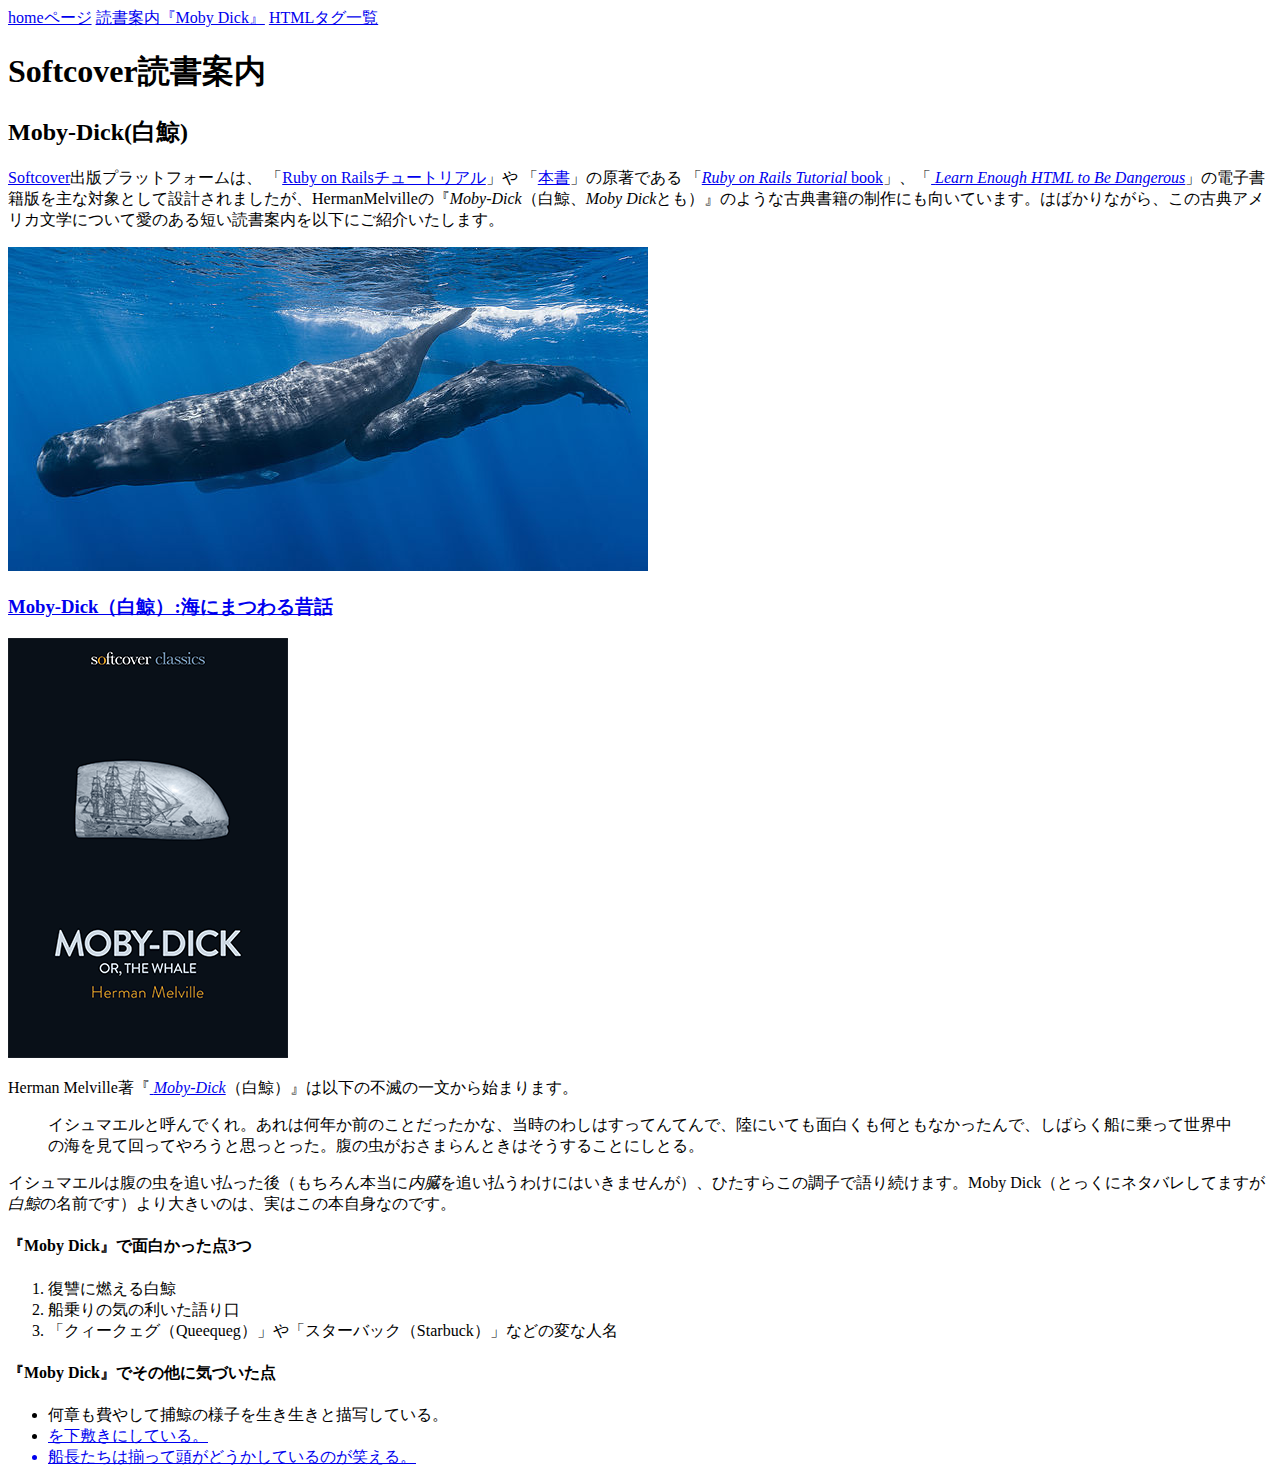
==== moby_dick.html @ 2a836c36 "Add a Moby Dick page and a menu" ====
<!DOCTYPE html>
<html lang="ja">
  <head>
    <meta charset="utf-8">
    <title>Moby Dick(白鯨)</title>
  </head>
  <body>
    <div>
      <a href="index.html">homeページ</a>
      <a href="moby_dick.html">読書案内『Moby Dick』</a>
      <a href="tags.html">HTMLタグ一覧</a>
    </div>
  <!-- スタイルをもっと追加すること（最後のセクションで行う予定）-->
  <header>
    <h1>Softcover読書案内</h1>
    <h2>Moby-Dick(白鯨)</h2>
  </header>

  <div>
    <p>
      <a href="https://www.Softcover.io/">Softcover</a>出版プラットフォームは、
      「<a href="https://railstutorial.jp/">Ruby on Railsチュートリアル</a>」や
      「<a href="https://railstutorial.jp/html">本書</a>」の原著である
      「<a href="https://railstutorial.org/book"><em>Ruby on Rails Tutorial
      </em>book</a>」、「<a href="https://learnenough.com/html">
      <em>Learn Enough HTML to Be Dangerous</em></a>」の電子書籍版を主な対象として設計されましたが、HermanMelvilleの『<em>Moby-Dick</em>（白鯨、<em>Moby Dick</em>とも）』のような古典書籍の制作にも向いています。はばかりながら、この古典アメリカ文学について愛のある短い読書案内を以下にご紹介いたします。
    </p>
  </div>

  <a href="https://commons.wikimedia.org/wiki/File:Sperm_whale_pod/jpg">
    <img src="images/sperm_whales.jpg" alt="マッコウクジラの群れ"
  </a>

  <div>

    <h3>Moby-Dick（白鯨）:海にまつわる昔話</h3>

    <a href="https://www.Softcover.io/read/6070fbo
    03/moby-dick" target="_blank" rel="noopener">
      <img src="images/moby_dick.png" alt="Moby-Dick（白鯨）">
    </a>

    <p>
      Herman Melville著『<a href="https://www.Softcover.io/read/6070fb03/moby-dick" rel="noopener">
      <em>Moby-Dick</em></a>（白鯨）』は以下の不滅の一文から始まります。
    </p>

    <blockquote>
      <p>
        <span>イシュマエルと呼んでくれ。</span>あれは何年か前のことだったかな、当時のわしはすってんてんで、陸にいても面白くも何ともなかったんで、しばらく船に乗って世界中の海を見て回ってやろうと思っとった。腹の虫がおさまらんときはそうすることにしとる。
      </p>
    </blockquote>

    <p>
      イシュマエルは腹の虫を追い払った後（もちろん本当に<em>内臓</em>を追い払うわけにはいきませんが）、ひたすらこの調子で語り続けます。Moby Dick（とっくにネタバレしてますが<em>白鯨</em>の名前です）より大きいのは、実はこの本自身なのです。
    </p>
  

    <h4>『Moby Dick』で面白かった点3つ</h4>
      <ol>
        <li>復讐に燃える白鯨</li>
        <li>船乗りの気の利いた語り口</li>
        <li>「クィークェグ（Queequeg）」や「スターバック（Starbuck）」などの変な人名</li>
      </ol>

      <h4>『Moby Dick』でその他に気づいた点</h4>
      <ul>
        <li>何章も費やして捕鯨の様子を生き生きと描写している。</li>
        <li><a href="https://en.wikipedia.org/wiki/Essex_(whaleship)"復讐に怒り狂ったクジラがエセックス号に衝突して沈没した実際の事件</a>を下敷きにしている。</li>
        <li>船長たちは揃って頭がどうかしているのが笑える。</li>
      </ul>
    </div>
  </body>
</html>
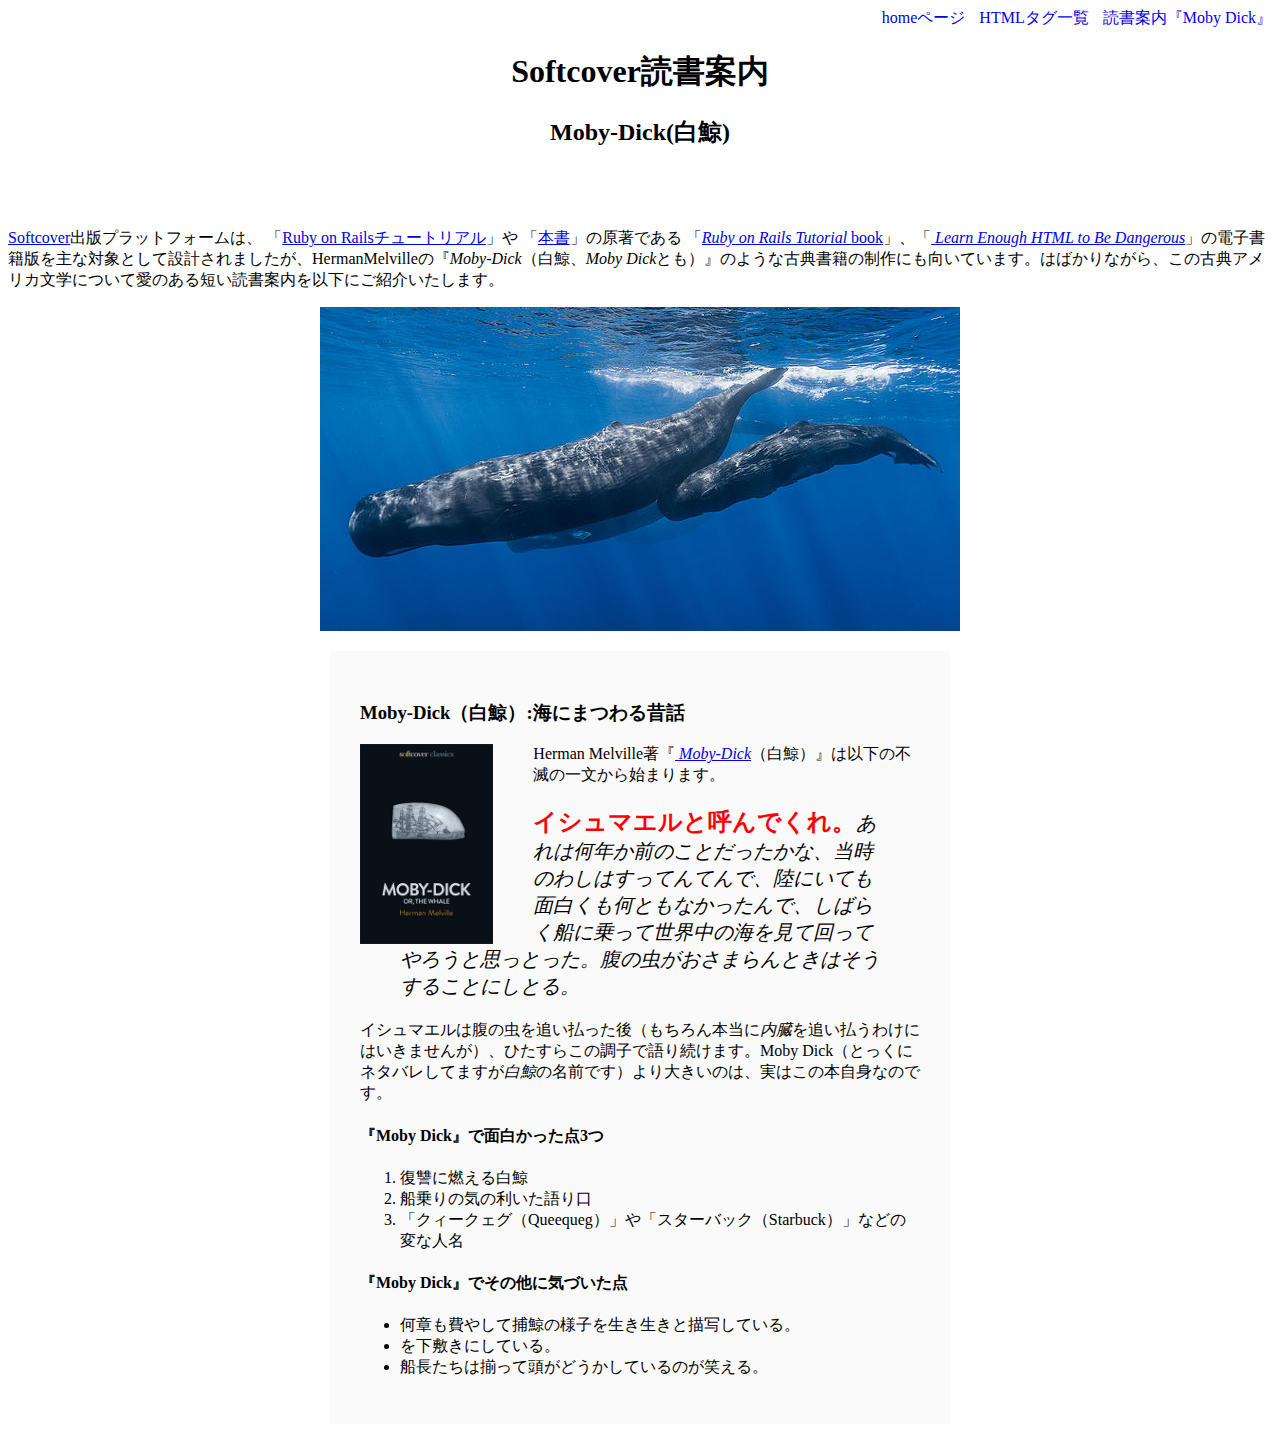
==== commit 9b6ff1a5: "Refactor inline styles into a stylesheet" ====
--- a/moby_dick.html
+++ b/moby_dick.html
@@ -5,15 +5,15 @@
     <title>Moby Dick(白鯨)</title>
   </head>
   <body>
-    <div>
-      <a href="index.html">homeページ</a>
-      <a href="moby_dick.html">読書案内『Moby Dick』</a>
-      <a href="tags.html">HTMLタグ一覧</a>
+    <div style="text-align: right;">
+      <a href="index.html" style=" text-decoration: none">homeページ</a>
+      <a href="tags.html" style="margin: 0 0 0 10px; text-decoration: none">HTMLタグ一覧</a>
+      <a href="moby_dick.html" style="margin: 0 0 0 10px; text-decoration: none">読書案内『Moby Dick』</a>
     </div>
-  <!-- スタイルをもっと追加すること（最後のセクションで行う予定）-->
-  <header>
-    <h1>Softcover読書案内</h1>
-    <h2>Moby-Dick(白鯨)</h2>
+
+  <header style="text-align: center; margin: 0 0 80px;">
+    <h1 style="text-align: center;">Softcover読書案内</h1>
+    <h2 style="text-align: center;">Moby-Dick(白鯨)</h2>
   </header>
 
   <div>
@@ -28,16 +28,18 @@
   </div>
 
   <a href="https://commons.wikimedia.org/wiki/File:Sperm_whale_pod/jpg">
-    <img src="images/sperm_whales.jpg" alt="マッコウクジラの群れ"
+    <img src="images/sperm_whales.jpg" style="display: block; margin: 0 auto;"
+    alt="マッコウクジラの群れ">
   </a>
 
-  <div>
+  <div style="width: 560px; margin: 20px auto; padding: 30px;
+  background-color: #fafafa;">
 
     <h3>Moby-Dick（白鯨）:海にまつわる昔話</h3>
 
     <a href="https://www.Softcover.io/read/6070fbo
     03/moby-dick" target="_blank" rel="noopener">
-      <img src="images/moby_dick.png" alt="Moby-Dick（白鯨）">
+      <img src="images/moby_dick.png" alt="Moby-Dick（白鯨）" height="200px" style="float: left; margin:0 40px 0 0;">
     </a>
 
     <p>
@@ -45,9 +47,9 @@
       <em>Moby-Dick</em></a>（白鯨）』は以下の不滅の一文から始まります。
     </p>
 
-    <blockquote>
+    <blockquote style="font-style: italic; font-size: 20px;">
       <p>
-        <span>イシュマエルと呼んでくれ。</span>あれは何年か前のことだったかな、当時のわしはすってんてんで、陸にいても面白くも何ともなかったんで、しばらく船に乗って世界中の海を見て回ってやろうと思っとった。腹の虫がおさまらんときはそうすることにしとる。
+        <span style="font-style: normal; font-size: 24px; font-weight: bold; color: #ff0000;">イシュマエルと呼んでくれ。</span>あれは何年か前のことだったかな、当時のわしはすってんてんで、陸にいても面白くも何ともなかったんで、しばらく船に乗って世界中の海を見て回ってやろうと思っとった。腹の虫がおさまらんときはそうすることにしとる。
       </p>
     </blockquote>
 
@@ -66,7 +68,7 @@
       <h4>『Moby Dick』でその他に気づいた点</h4>
       <ul>
         <li>何章も費やして捕鯨の様子を生き生きと描写している。</li>
-        <li><a href="https://en.wikipedia.org/wiki/Essex_(whaleship)"復讐に怒り狂ったクジラがエセックス号に衝突して沈没した実際の事件</a>を下敷きにしている。</li>
+        <li><a href="https://en.wikipedia.org/wiki/Essex_(whaleship)"復讐に怒り狂ったクジラがエセックス号に衝突して沈没した実際の事件></a>を下敷きにしている。</li>
         <li>船長たちは揃って頭がどうかしているのが笑える。</li>
       </ul>
     </div>
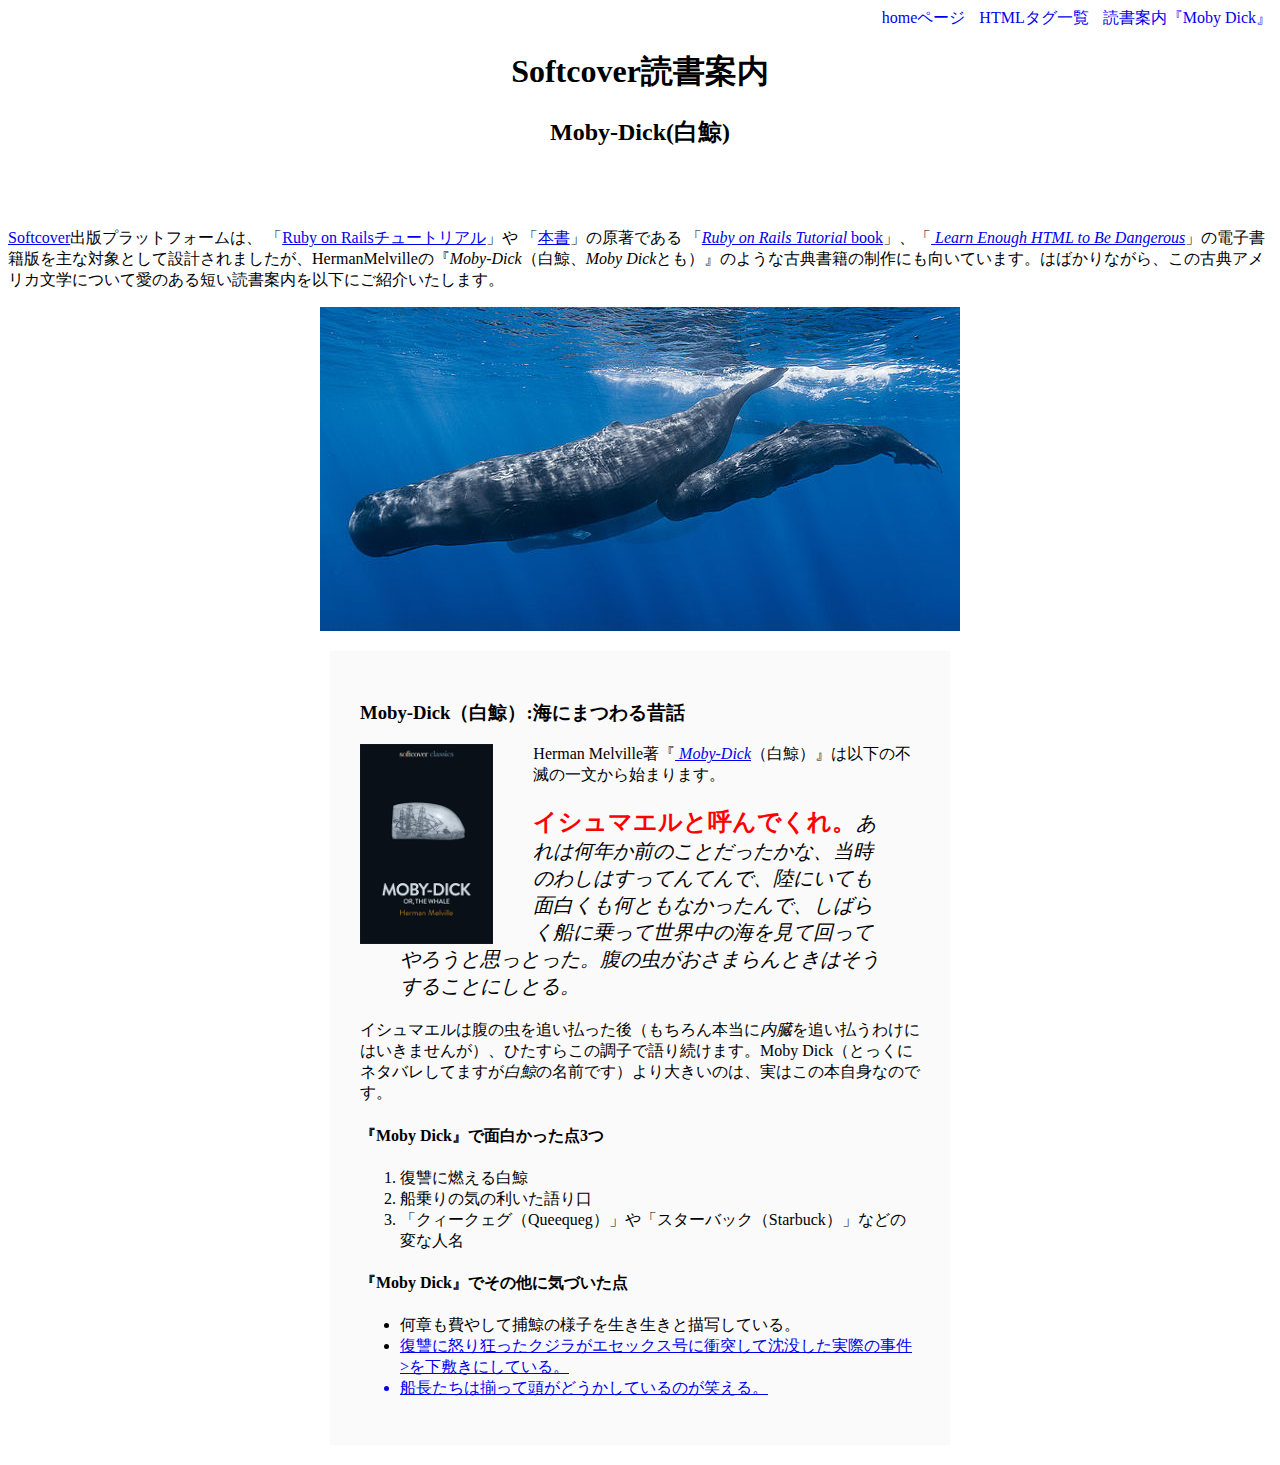
==== commit 69e0df5b: "Finish the sample website(web4)" ====
--- a/moby_dick.html
+++ b/moby_dick.html
@@ -3,37 +3,38 @@
   <head>
     <meta charset="utf-8">
     <title>Moby Dick(白鯨)</title>
+    <link rel="stylesheet" href="css/main.css">
   </head>
   <body>
-    <div style="text-align: right;">
-      <a href="index.html" style=" text-decoration: none">homeページ</a>
-      <a href="tags.html" style="margin: 0 0 0 10px; text-decoration: none">HTMLタグ一覧</a>
-      <a href="moby_dick.html" style="margin: 0 0 0 10px; text-decoration: none">読書案内『Moby Dick』</a>
+    <div id="main-nav" class="nav-menu">
+      <a href="index.html" class="nav-menu">homeページ</a>
+      <a href="tags.html" class="nav-spacing">HTMLタグ一覧</a>
+      <a href="moby_dick.html" class="nav-spacing">読書案内『Moby Dick』</a>
     </div>
 
-  <header style="text-align: center; margin: 0 0 80px;">
-    <h1 style="text-align: center;">Softcover読書案内</h1>
-    <h2 style="text-align: center;">Moby-Dick(白鯨)</h2>
-  </header>
+    <div class="read-nav">
+      <header class="bottom-subject">
+        <h1 class="read-nav">Softcover読書案内</h1>
+        <h2 class="read-nav">Moby-Dick(白鯨)</h2>
+      </header>
+    </div>
+    <div>
+      <p>
+        <a href="https://www.Softcover.io/">Softcover</a>出版プラットフォームは、
+        「<a href="https://railstutorial.jp/">Ruby on Railsチュートリアル</a>」や
+        「<a href="https://railstutorial.jp/html">本書</a>」の原著である
+        「<a href="https://railstutorial.org/book"><em>Ruby on Rails Tutorial
+        </em>book</a>」、「<a href="https://learnenough.com/html">
+        <em>Learn Enough HTML to Be Dangerous</em></a>」の電子書籍版を主な対象として設計されましたが、HermanMelvilleの『<em>Moby-Dick</em>（白鯨、<em>Moby Dick</em>とも）』のような古典書籍の制作にも向いています。はばかりながら、この古典アメリカ文学について愛のある短い読書案内を以下にご紹介いたします。
+      </p>
+    </div>
 
-  <div>
-    <p>
-      <a href="https://www.Softcover.io/">Softcover</a>出版プラットフォームは、
-      「<a href="https://railstutorial.jp/">Ruby on Railsチュートリアル</a>」や
-      「<a href="https://railstutorial.jp/html">本書</a>」の原著である
-      「<a href="https://railstutorial.org/book"><em>Ruby on Rails Tutorial
-      </em>book</a>」、「<a href="https://learnenough.com/html">
-      <em>Learn Enough HTML to Be Dangerous</em></a>」の電子書籍版を主な対象として設計されましたが、HermanMelvilleの『<em>Moby-Dick</em>（白鯨、<em>Moby Dick</em>とも）』のような古典書籍の制作にも向いています。はばかりながら、この古典アメリカ文学について愛のある短い読書案内を以下にご紹介いたします。
-    </p>
-  </div>
+    <a href="https://commons.wikimedia.org/wiki/File:Sperm_whale_pod/jpg">
+      <img src="images/sperm_whales.jpg" style="display: block; margin: 0 auto;"
+      alt="マッコウクジラの群れ">
+    </a>
 
-  <a href="https://commons.wikimedia.org/wiki/File:Sperm_whale_pod/jpg">
-    <img src="images/sperm_whales.jpg" style="display: block; margin: 0 auto;"
-    alt="マッコウクジラの群れ">
-  </a>
-
-  <div style="width: 560px; margin: 20px auto; padding: 30px;
-  background-color: #fafafa;">
+    <div class="outer-frame">
 
     <h3>Moby-Dick（白鯨）:海にまつわる昔話</h3>
 
@@ -47,9 +48,9 @@
       <em>Moby-Dick</em></a>（白鯨）』は以下の不滅の一文から始まります。
     </p>
 
-    <blockquote style="font-style: italic; font-size: 20px;">
+    <blockquote class="head-text">
       <p>
-        <span style="font-style: normal; font-size: 24px; font-weight: bold; color: #ff0000;">イシュマエルと呼んでくれ。</span>あれは何年か前のことだったかな、当時のわしはすってんてんで、陸にいても面白くも何ともなかったんで、しばらく船に乗って世界中の海を見て回ってやろうと思っとった。腹の虫がおさまらんときはそうすることにしとる。
+        <span class="red-text">イシュマエルと呼んでくれ。</span>あれは何年か前のことだったかな、当時のわしはすってんてんで、陸にいても面白くも何ともなかったんで、しばらく船に乗って世界中の海を見て回ってやろうと思っとった。腹の虫がおさまらんときはそうすることにしとる。
       </p>
     </blockquote>
 
@@ -68,7 +69,7 @@
       <h4>『Moby Dick』でその他に気づいた点</h4>
       <ul>
         <li>何章も費やして捕鯨の様子を生き生きと描写している。</li>
-        <li><a href="https://en.wikipedia.org/wiki/Essex_(whaleship)"復讐に怒り狂ったクジラがエセックス号に衝突して沈没した実際の事件></a>を下敷きにしている。</li>
+        <li><a href="https://en.wikipedia.org/wiki/Essex_(whaleship)"</a>復讐に怒り狂ったクジラがエセックス号に衝突して沈没した実際の事件>を下敷きにしている。</li>
         <li>船長たちは揃って頭がどうかしているのが笑える。</li>
       </ul>
     </div>
--- a/css/main.css
+++ b/css/main.css
@@ -0,0 +1,31 @@
+
+      .nav-menu {
+        text-align: right; text-decoration: none;
+      }
+      .nav-spacing {
+        margin: 0 0 0 10px; text-decoration: none;
+      }
+
+      .image-link {
+        background: url("../images/small_twitter_logo.png");
+      }
+
+      .read-nav {
+        text-align: center;
+      }
+
+      .outer-frame {
+        width: 560px; margin: 20px auto; padding: 30px; background-color: #fafafa;
+      }
+
+      .red-text {
+        font-style: normal; font-size: 24px; font-weight: bold; color: #ff0000;
+      }
+
+      .head-text {
+        font-style: italic; font-size: 20px;
+      }
+
+      .bottom-subject {
+        text-align: center; margin: 0 0 80px;
+      }
